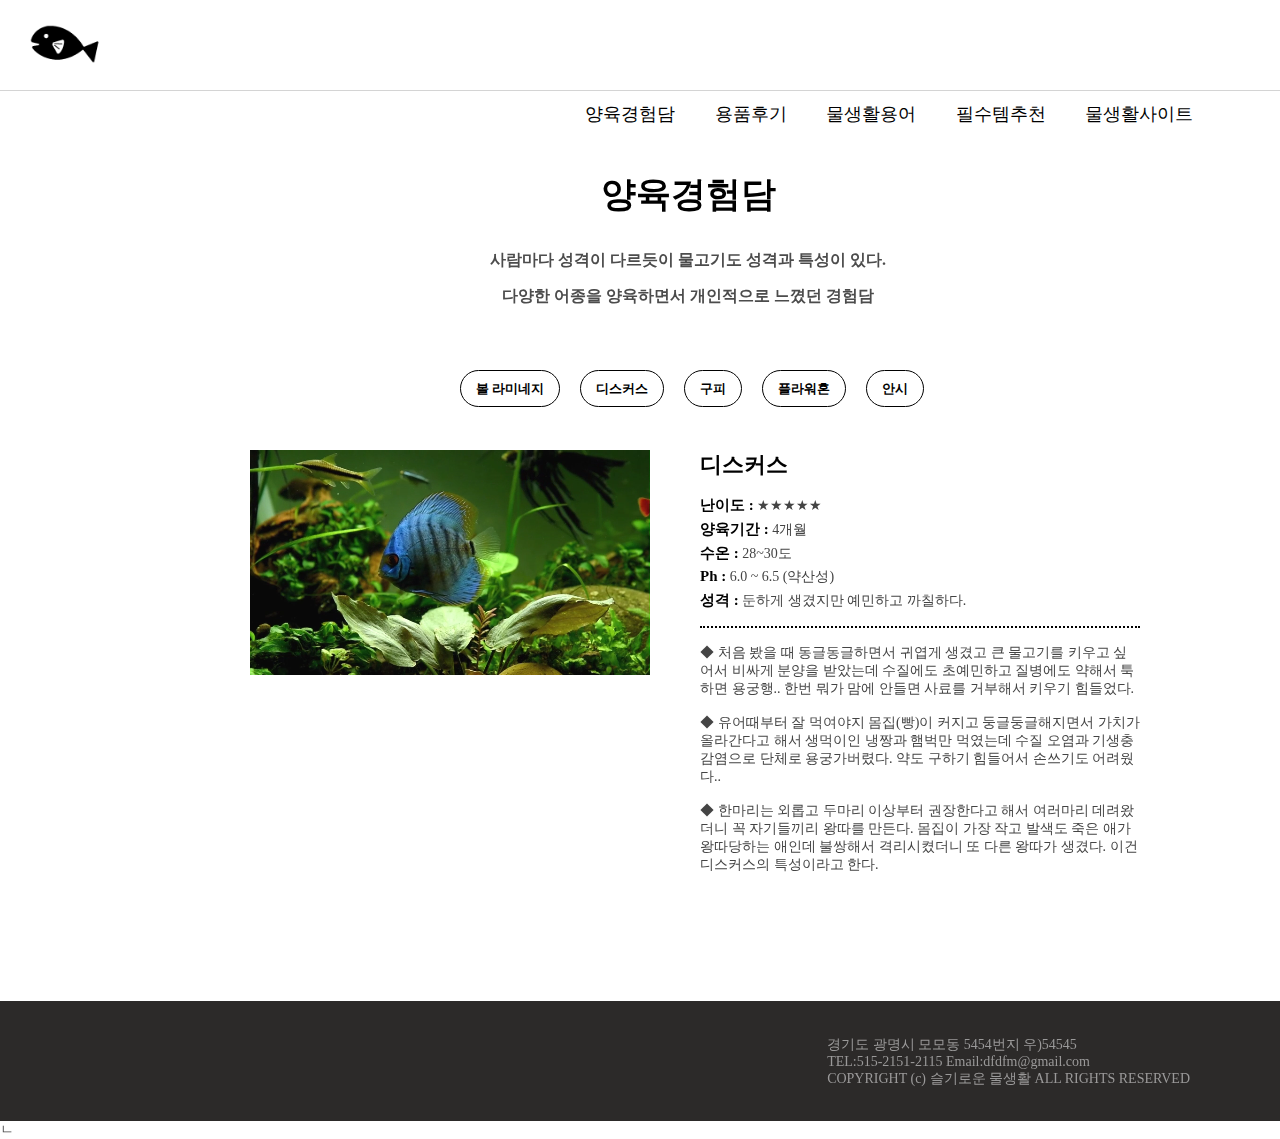
==== A1-1.html @ ca2c57f8 "Add files via upload" ====
<!DOCTYPE html>
<html lang="en">
<head>
    <meta charset="UTF-8">
    <meta name="viewport" content="width=device-width, initial-scale=1.0">
    <title>Document</title>
    <style>
        *{
            padding: 0;
            margin: 0;
        }

        body{
            font-family: '돋음';
            font-size: 14px;
            color: #444444;
        }
       
        li{
            list-style-type: none;
        }


        .clear{
            clear: both;
        }
        header{
            width: 100%;
            height: 90px;
            margin: 0 0 0 0px;
            border-bottom: solid 1px #ccccccd9;
            background-color: #ffffff;
          
        }
        #logo{
            float: left;
            margin: 20px 0 0 25px;

        }
        #menus{
            float: left;
            margin-left: 550px;
          
        }
        #top_menu{
            text-align: right;
            margin-top: 20px;
            
        }
        #main_menu{
            margin-top: 30px;
            margin-bottom: 30px;
            font-family: "맑은고딕";
            font-weight: 500;
            font-size: 18px;
            color: rgb(255, 255, 255);
        
        }

        #main_menu li{
            display: inline;
            margin-left: 35px;
        }
       
        #contents{
            width: 1140px;
            height: 800px;
            margin: 80px 0 0 0;
        }
       
    
        footer{
            width: 100%;
            height: 120px;
            margin-top: 30px;
            background-color: #2c2a29;
        }
        #footer_box{
            width: 1140px;
            height: 120px;
            margin: 0 auto;
           
            
    }
    #footer_logo{
    float: left;
    margin: 50px 30px 0 0;
    color: white;
    }
    
    #address{
    float: right;
    margin: 35px 20px 0 0;
    color: rgb(154, 153, 153);
    }

   

            a{margin-left: 50;}
        .a1:link{
            color:rgb(0, 0, 0);
            text-decoration: none;
            text-align:center;
            display:inline-block;
        }
        .a1:visited{
            color: rgb(110, 106, 112);
            text-decoration: none;}
            
        .a1:hover{
            color: rgb(0, 119, 255);
            text-decoration: none;
        }
    

        .bold3{
            font-size: 35px;
            font-weight:bold;
            color: #000000;
            text-align: center;
        }
        .bold2{
            font-size: 18px;
            font-weight:bold;
            color: #000000;
            text-align: center;
        }
        .bold1{
            font-size: 13px;
            font-weight:bold;
            color: #000000;
            text-align: center;
        }
        .bold4{
            font-size: 22px;
            font-weight:bold;
            color: #000000;
            
        }
        .bold5{
            font-size: 15px;
            font-weight:bold;
            color: #000000;
            
        }
        #div1{
            margin-left: 236px;
        }

        #ul{
            padding: 10px;
            text-align: center;
           float: left;
        }
        #ul2{
            padding: 10px;
            text-align: center;
           float: left;
        }
        #li{
            list-style-type: none;
            display: inline;}

            .div2{
                margin-left: 450px;
            }
            .div1{
                margin-left: 250px;
                float: left;
            }
            .p2{
                margin-left: 700px;
            }
            .p3{
                padding-bottom: 5px;
            }
            .line{border-bottom: dotted 2px black;
            }
       
            
#ul li a, #ul2 li a {
  text-decoration: none;
  color: #000; 
  padding: 10px 15px 10px 15px;
  border: 1.2px solid #000;
  border-radius: 20px;
  width: 10px;
}

#ul li a:hover, #ul2 li a:hover {
  color: #ffffff; 
  background-color: #000; 
}
.jo{
        padding-bottom: 15px;
        text-align: center;
        font-size: 16px;
        font-weight: 600;
        color: #4c4c4c;
    }
    
    </style>
</head>
<body>
    <header>
            
        <div id="logo">
            <a href="./index.html"><img src="./img/로고.png" width="80px"></a>
        </div>
        <nav id="menus">
          
            <ul id="main_menu">
                <li><a class="a1" href="A1.html">양육경험담</a></li>
                <li><a class="a1" href="A2.html">용품후기</a></li>
                <li><a class="a1" href="A3.html">물생활용어</a></li>
                <li><a class="a1" href="A4.html">필수템추천</a></li>
                <li><a class="a1" href="A5.html">물생활사이트</a></li>
            </ul>
        </nav>
    </header>

    
    <section id="contents">
        <div id="div1"><p class="bold3">양육경험담</p><br><br>
            <p class="jo">사람마다 성격이 다르듯이 물고기도 성격과 특성이 있다.</p>
                <p class="jo">다양한 어종을 양육하면서 개인적으로 느꼈던 경험담</p></div>
            <br><br><br>


<div class="div2">
    <ul id="ul">
        <li class="bold1"><a href="A1.html">볼 라미네지</a></li>
    </ul>
    <ul id="ul">
        <li class="bold1"><a href="A1-1.html">디스커스</a></li>
    </ul>
    <ul id="ul2">
        <li class="bold1"><a href="A1-2.html">구피</a></li>
    </ul>
    <ul id="ul">
    <li class="bold1"><a href="A1-3.html">플라워혼</a></li>
    </ul>
    <ul id="ul2">
    <li class="bold1"><a href="A1-4.html">안시</a></li>
    </ul>
    </div>

<br><br><br><br><br>
<video class="div1" autoplay muted loop width="400px" >
<source src="./img/wwww.mp4" type="video/mp4">
</video>
<div class="p2"><p class="bold4">디스커스</p><br>
    <p class="p3"><span class="bold5">난이도 :</span> ★★★★★</p>
        <p class="p3"><span class="bold5">양육기간 :</span> 4개월 </p>
            <p class="p3"><span class="bold5">수온 :</span> 28~30도</p>
                <p class="p3"><span class="bold5">Ph :</span> 6.0 ~ 6.5 (약산성)</p>
                   <span class="bold5">성격 :</span> 둔하게 생겼지만 예민하고 까칠하다. <br><br>

                   <div class="line"></div><br>

         <p>◆ 처음 봤을 때 동글동글하면서 귀엽게 생겼고 큰 물고기를 키우고 싶어서 비싸게 분양을 받았는데 수질에도 초예민하고 질병에도 약해서 툭하면 용궁행.. 한번 뭐가 맘에 안들면 사료를 거부해서 키우기 힘들었다. </p><br>
         <p> ◆ 유어때부터 잘 먹여야지 몸집(빵)이 커지고 둥글둥글해지면서 가치가 올라간다고 해서 생먹이인 냉짱과 햄벅만 먹였는데 수질 오염과 기생충 감염으로 단체로 용궁가버렸다. 약도 구하기 힘들어서 손쓰기도 어려웠다.. </p><br>
         <p>◆ 한마리는 외롭고 두마리 이상부터 권장한다고 해서 여러마리 데려왔더니 꼭 자기들끼리 왕따를 만든다. 몸집이 가장 작고 발색도 죽은 애가 왕따당하는 애인데 불쌍해서 격리시켰더니 또 다른 왕따가 생겼다. 이건 디스커스의 특성이라고 한다. </p><br>
</div>
</section>
<div class="clear"></div>
<footer>
    <div id="footer_box">
        <div id="footer_logo">
        </div>
    <ul id="address">
        <li>경기도 광명시 모모동 5454번지 우)54545</li>
        <li>TEL:515-2151-2115 Email:dfdfm@gmail.com</li>
        <li>COPYRIGHT (c) 슬기로운 물생활 ALL RIGHTS RESERVED</li>
    </ul>
</div>
</footer>ㄴ
</body>
</html>
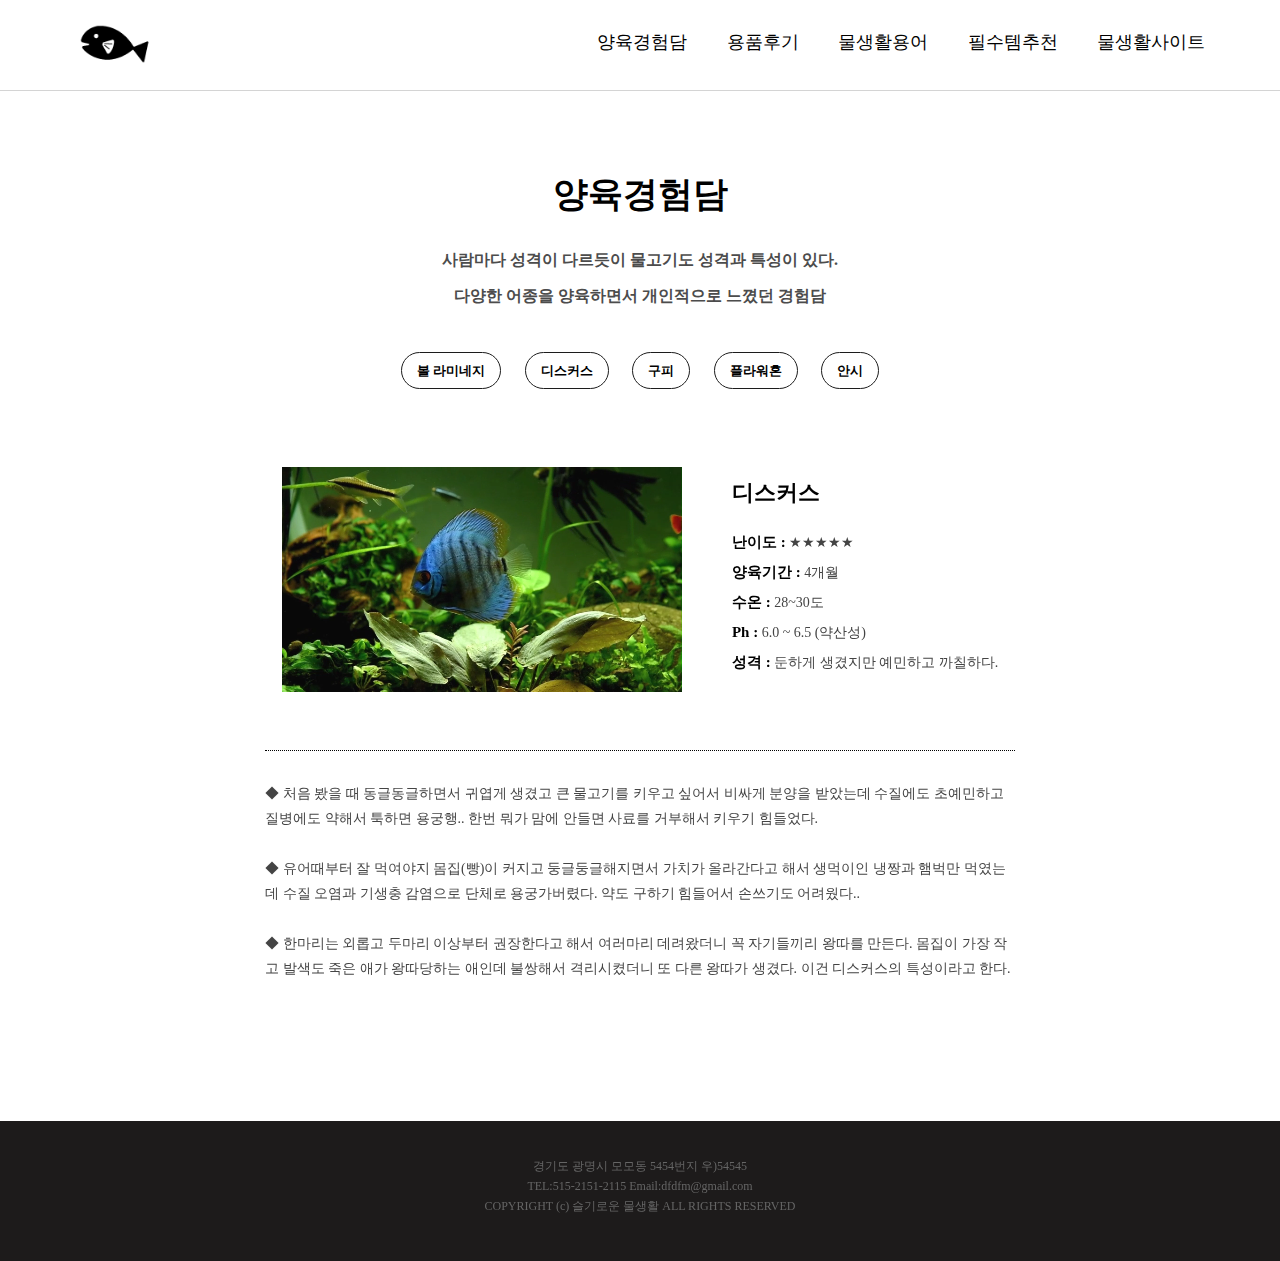
==== commit bf6a5026: "Add files via upload" ====
--- a/A1-1.html
+++ b/A1-1.html
@@ -1,215 +1,246 @@
 <!DOCTYPE html>
 <html lang="en">
+
 <head>
     <meta charset="UTF-8">
     <meta name="viewport" content="width=device-width, initial-scale=1.0">
     <title>Document</title>
     <style>
-        *{
+        * {
             padding: 0;
             margin: 0;
         }
 
-        body{
+        body {
             font-family: '돋음';
             font-size: 14px;
             color: #444444;
         }
-       
-        li{
+
+        li {
             list-style-type: none;
         }
 
 
-        .clear{
+        .clear {
             clear: both;
         }
-        header{
-            width: 100%;
+
+        header {
             height: 90px;
-            margin: 0 0 0 0px;
             border-bottom: solid 1px #ccccccd9;
-            background-color: #ffffff;
-          
-        }
-        #logo{
+            padding: 0px 75px;
+        }
+
+
+        .logo {
             float: left;
-            margin: 20px 0 0 25px;
-
-        }
-        #menus{
-            float: left;
-            margin-left: 550px;
-          
-        }
-        #top_menu{
+            margin-top: 20px;
+        }
+
+        /*메뉴*/
+        .menus {
+            float: right;
+        }
+
+        .top_menu {
             text-align: right;
             margin-top: 20px;
-            
-        }
-        #main_menu{
+
+        }
+
+        .main_menu {
             margin-top: 30px;
             margin-bottom: 30px;
             font-family: "맑은고딕";
             font-weight: 500;
             font-size: 18px;
             color: rgb(255, 255, 255);
-        
-        }
-
-        #main_menu li{
+
+        }
+
+        .main_menu li {
             display: inline;
             margin-left: 35px;
         }
-       
-        #contents{
-            width: 1140px;
-            height: 800px;
-            margin: 80px 0 0 0;
-        }
-       
-    
-        footer{
+
+
+        .contents {
             width: 100%;
-            height: 120px;
-            margin-top: 30px;
-            background-color: #2c2a29;
-        }
-        #footer_box{
-            width: 1140px;
-            height: 120px;
-            margin: 0 auto;
-           
-            
-    }
-    #footer_logo{
-    float: left;
-    margin: 50px 30px 0 0;
-    color: white;
-    }
-    
-    #address{
-    float: right;
-    margin: 35px 20px 0 0;
-    color: rgb(154, 153, 153);
-    }
-
-   
-
-            a{margin-left: 50;}
-        .a1:link{
-            color:rgb(0, 0, 0);
+            height: 950px;
+            text-align: center;
+        }
+
+
+        footer {
+            width: 100%;
+            height: 140px;
+            background-color: #1d1b1b;
+            text-align: center;
+        }
+
+
+        .footer_box {
+            width: 100%;
+            padding-top: 35px;
+        }
+
+
+        .address {
+            text-align: center;
+            font-size: 12px;
+            color: rgb(101, 101, 101);
+            line-height: 20px;
+
+        }
+
+
+
+        a {
+            margin-left: 50;
+        }
+
+        .a1:link {
+            color: rgb(0, 0, 0);
             text-decoration: none;
-            text-align:center;
-            display:inline-block;
-        }
-        .a1:visited{
+            text-align: center;
+            display: inline-block;
+        }
+
+        .a1:visited {
             color: rgb(110, 106, 112);
-            text-decoration: none;}
-            
-        .a1:hover{
+            text-decoration: none;
+        }
+
+        .a1:hover {
             color: rgb(0, 119, 255);
             text-decoration: none;
         }
-    
-
-        .bold3{
+
+
+        .bold3 {
             font-size: 35px;
-            font-weight:bold;
-            color: #000000;
-            text-align: center;
-        }
-        .bold2{
+            font-weight: bold;
+            color: #000000;
+            text-align: center;
+        }
+
+        .bold2 {
             font-size: 18px;
-            font-weight:bold;
-            color: #000000;
-            text-align: center;
-        }
-        .bold1{
+            font-weight: bold;
+            color: #000000;
+            text-align: center;
+        }
+
+        .bold1 {
             font-size: 13px;
-            font-weight:bold;
-            color: #000000;
-            text-align: center;
-        }
-        .bold4{
+            font-weight: bold;
+            color: #000000;
+            text-align: center;
+        }
+
+        .bold4 {
             font-size: 22px;
-            font-weight:bold;
-            color: #000000;
+            font-weight: bold;
+            color: #000000;
+
+        }
+
+        .bold5 {
+            font-size: 15px;
+            font-weight: bold;
+            color: #000000;
+
+        }
+
+        /*설명글*/
+        .div1 {
+            margin-top: 80px;
+        }
+
+        .ul {
+            padding: 10px;
+            text-align: center;
+            display: inline-block;
+            margin: 0;
+        }
+
+        .li {
+            list-style-type: none;
+        }
+
+        .div2 {
+            padding-top: 30px;
+        }
+
+        .div3 {
+            display: flex;
+            justify-content: center;
+            align-items: center; 
+            gap: 50px;
+            margin-top: 70px;
+        }
+
+        .p2 {
+            text-align: left;
+            line-height: 25px;
+            margin-top: 20px;
+        }
+
+        .p3 {
+            padding-bottom: 5px;
+        }
+
+        .line {
+            border-bottom: dotted 1.5px black;
+            margin: 30px 0;
+        }
+
+
+        .ul li a {
+            text-decoration: none;
+            color: #000;
+            padding: 10px 15px;
+            border: 1px solid #1c1c1c;
+            border-radius: 20px;
             
         }
-        .bold5{
-            font-size: 15px;
-            font-weight:bold;
-            color: #000000;
-            
-        }
-        #div1{
-            margin-left: 236px;
-        }
-
-        #ul{
-            padding: 10px;
-            text-align: center;
-           float: left;
-        }
-        #ul2{
-            padding: 10px;
-            text-align: center;
-           float: left;
-        }
-        #li{
-            list-style-type: none;
-            display: inline;}
-
-            .div2{
-                margin-left: 450px;
-            }
-            .div1{
-                margin-left: 250px;
-                float: left;
-            }
-            .p2{
-                margin-left: 700px;
-            }
-            .p3{
-                padding-bottom: 5px;
-            }
-            .line{border-bottom: dotted 2px black;
-            }
-       
-            
-#ul li a, #ul2 li a {
-  text-decoration: none;
-  color: #000; 
-  padding: 10px 15px 10px 15px;
-  border: 1.2px solid #000;
-  border-radius: 20px;
-  width: 10px;
-}
-
-#ul li a:hover, #ul2 li a:hover {
-  color: #ffffff; 
-  background-color: #000; 
-}
-.jo{
-        padding-bottom: 15px;
-        text-align: center;
-        font-size: 16px;
-        font-weight: 600;
-        color: #4c4c4c;
-    }
-    
+
+        .ul li a:hover {
+            color: #ffffff;
+            background-color: #000;
+        }
+
+        .jo {
+            padding-bottom: 15px;
+            text-align: center;
+            font-size: 16px;
+            font-weight: 600;
+            color: #4c4c4c;
+        }
+
+        .div4{
+            width: 750px;
+            margin: 50px auto;
+            text-align: left;
+            line-height: 25px;
+        }
+
     </style>
+
 </head>
+
+
+
 <body>
     <header>
-            
-        <div id="logo">
+
+        <div class="logo">
             <a href="./index.html"><img src="./img/로고.png" width="80px"></a>
         </div>
-        <nav id="menus">
-          
-            <ul id="main_menu">
+        <nav class="menus">
+
+            <ul class="main_menu">
                 <li><a class="a1" href="A1.html">양육경험담</a></li>
                 <li><a class="a1" href="A2.html">용품후기</a></li>
                 <li><a class="a1" href="A3.html">물생활용어</a></li>
@@ -219,61 +250,81 @@
         </nav>
     </header>
 
-    
-    <section id="contents">
-        <div id="div1"><p class="bold3">양육경험담</p><br><br>
+
+    <section class="contents">
+
+        <div class="div1">
+            <p class="bold3">양육경험담</p><br><br>
             <p class="jo">사람마다 성격이 다르듯이 물고기도 성격과 특성이 있다.</p>
-                <p class="jo">다양한 어종을 양육하면서 개인적으로 느꼈던 경험담</p></div>
-            <br><br><br>
-
-
-<div class="div2">
-    <ul id="ul">
-        <li class="bold1"><a href="A1.html">볼 라미네지</a></li>
-    </ul>
-    <ul id="ul">
-        <li class="bold1"><a href="A1-1.html">디스커스</a></li>
-    </ul>
-    <ul id="ul2">
-        <li class="bold1"><a href="A1-2.html">구피</a></li>
-    </ul>
-    <ul id="ul">
-    <li class="bold1"><a href="A1-3.html">플라워혼</a></li>
-    </ul>
-    <ul id="ul2">
-    <li class="bold1"><a href="A1-4.html">안시</a></li>
-    </ul>
-    </div>
-
-<br><br><br><br><br>
-<video class="div1" autoplay muted loop width="400px" >
-<source src="./img/wwww.mp4" type="video/mp4">
-</video>
-<div class="p2"><p class="bold4">디스커스</p><br>
-    <p class="p3"><span class="bold5">난이도 :</span> ★★★★★</p>
-        <p class="p3"><span class="bold5">양육기간 :</span> 4개월 </p>
-            <p class="p3"><span class="bold5">수온 :</span> 28~30도</p>
+            <p class="jo">다양한 어종을 양육하면서 개인적으로 느꼈던 경험담</p>
+        </div>
+
+        <div class="div2">
+            <ul class="ul">
+                <li class="bold1"><a href="A1.html">볼 라미네지</a></li>
+            </ul>
+            <ul class="ul">
+                <li class="bold1"><a href="A1-1.html">디스커스</a></li>
+            </ul>
+            <ul class="ul">
+                <li class="bold1"><a href="A1-2.html">구피</a></li>
+            </ul>
+            <ul class="ul">
+                <li class="bold1"><a href="A1-3.html">플라워혼</a></li>
+            </ul>
+            <ul class="ul">
+                <li class="bold1"><a href="A1-4.html">안시</a></li>
+            </ul>
+        </div>
+
+        
+        <div class="div3">
+
+            <video autoplay muted loop width="400px">
+                <source src="./img/wwww.mp4" type="video/mp4">
+            </video>
+
+            <div class="p2">
+                <p class="bold4">디스커스</p><br>
+                <p class="p3"><span class="bold5">난이도 :</span> ★★★★★</p>
+                <p class="p3"><span class="bold5">양육기간 :</span> 4개월 </p>
+                <p class="p3"><span class="bold5">수온 :</span> 28~30도</p>
                 <p class="p3"><span class="bold5">Ph :</span> 6.0 ~ 6.5 (약산성)</p>
-                   <span class="bold5">성격 :</span> 둔하게 생겼지만 예민하고 까칠하다. <br><br>
-
-                   <div class="line"></div><br>
-
-         <p>◆ 처음 봤을 때 동글동글하면서 귀엽게 생겼고 큰 물고기를 키우고 싶어서 비싸게 분양을 받았는데 수질에도 초예민하고 질병에도 약해서 툭하면 용궁행.. 한번 뭐가 맘에 안들면 사료를 거부해서 키우기 힘들었다. </p><br>
-         <p> ◆ 유어때부터 잘 먹여야지 몸집(빵)이 커지고 둥글둥글해지면서 가치가 올라간다고 해서 생먹이인 냉짱과 햄벅만 먹였는데 수질 오염과 기생충 감염으로 단체로 용궁가버렸다. 약도 구하기 힘들어서 손쓰기도 어려웠다.. </p><br>
-         <p>◆ 한마리는 외롭고 두마리 이상부터 권장한다고 해서 여러마리 데려왔더니 꼭 자기들끼리 왕따를 만든다. 몸집이 가장 작고 발색도 죽은 애가 왕따당하는 애인데 불쌍해서 격리시켰더니 또 다른 왕따가 생겼다. 이건 디스커스의 특성이라고 한다. </p><br>
-</div>
-</section>
-<div class="clear"></div>
-<footer>
-    <div id="footer_box">
-        <div id="footer_logo">
-        </div>
-    <ul id="address">
-        <li>경기도 광명시 모모동 5454번지 우)54545</li>
-        <li>TEL:515-2151-2115 Email:dfdfm@gmail.com</li>
-        <li>COPYRIGHT (c) 슬기로운 물생활 ALL RIGHTS RESERVED</li>
-    </ul>
-</div>
-</footer>ㄴ
+                <span class="bold5">성격 :</span> 둔하게 생겼지만 예민하고 까칠하다. <br><br>
+
+            </div>
+
+        </div>
+
+        <div class="div4">
+
+            <div class="line"></div>
+
+            <p>◆ 처음 봤을 때 동글동글하면서 귀엽게 생겼고 큰 물고기를 키우고 싶어서 비싸게 분양을 받았는데 수질에도 초예민하고 질병에도 약해서 툭하면 용궁행.. 한번 뭐가 맘에 안들면 사료를 거부해서
+                키우기 힘들었다. </p><br>
+            <p> ◆ 유어때부터 잘 먹여야지 몸집(빵)이 커지고 둥글둥글해지면서 가치가 올라간다고 해서 생먹이인 냉짱과 햄벅만 먹였는데 수질 오염과 기생충 감염으로 단체로 용궁가버렸다. 약도 구하기
+                힘들어서 손쓰기도 어려웠다.. </p><br>
+            <p>◆ 한마리는 외롭고 두마리 이상부터 권장한다고 해서 여러마리 데려왔더니 꼭 자기들끼리 왕따를 만든다. 몸집이 가장 작고 발색도 죽은 애가 왕따당하는 애인데 불쌍해서 격리시켰더니 또 다른
+                왕따가 생겼다. 이건 디스커스의 특성이라고 한다. </p><br>
+
+        </div>
+
+    </section>
+
+
+
+    <div class="clear"></div>
+
+
+    <footer>
+        <div class="footer_box">
+            <ul class="address">
+                <li>경기도 광명시 모모동 5454번지 우)54545</li>
+                <li>TEL:515-2151-2115 Email:dfdfm@gmail.com</li>
+                <li>COPYRIGHT (c) 슬기로운 물생활 ALL RIGHTS RESERVED</li>
+            </ul>
+        </div>
+    </footer>
 </body>
+
 </html>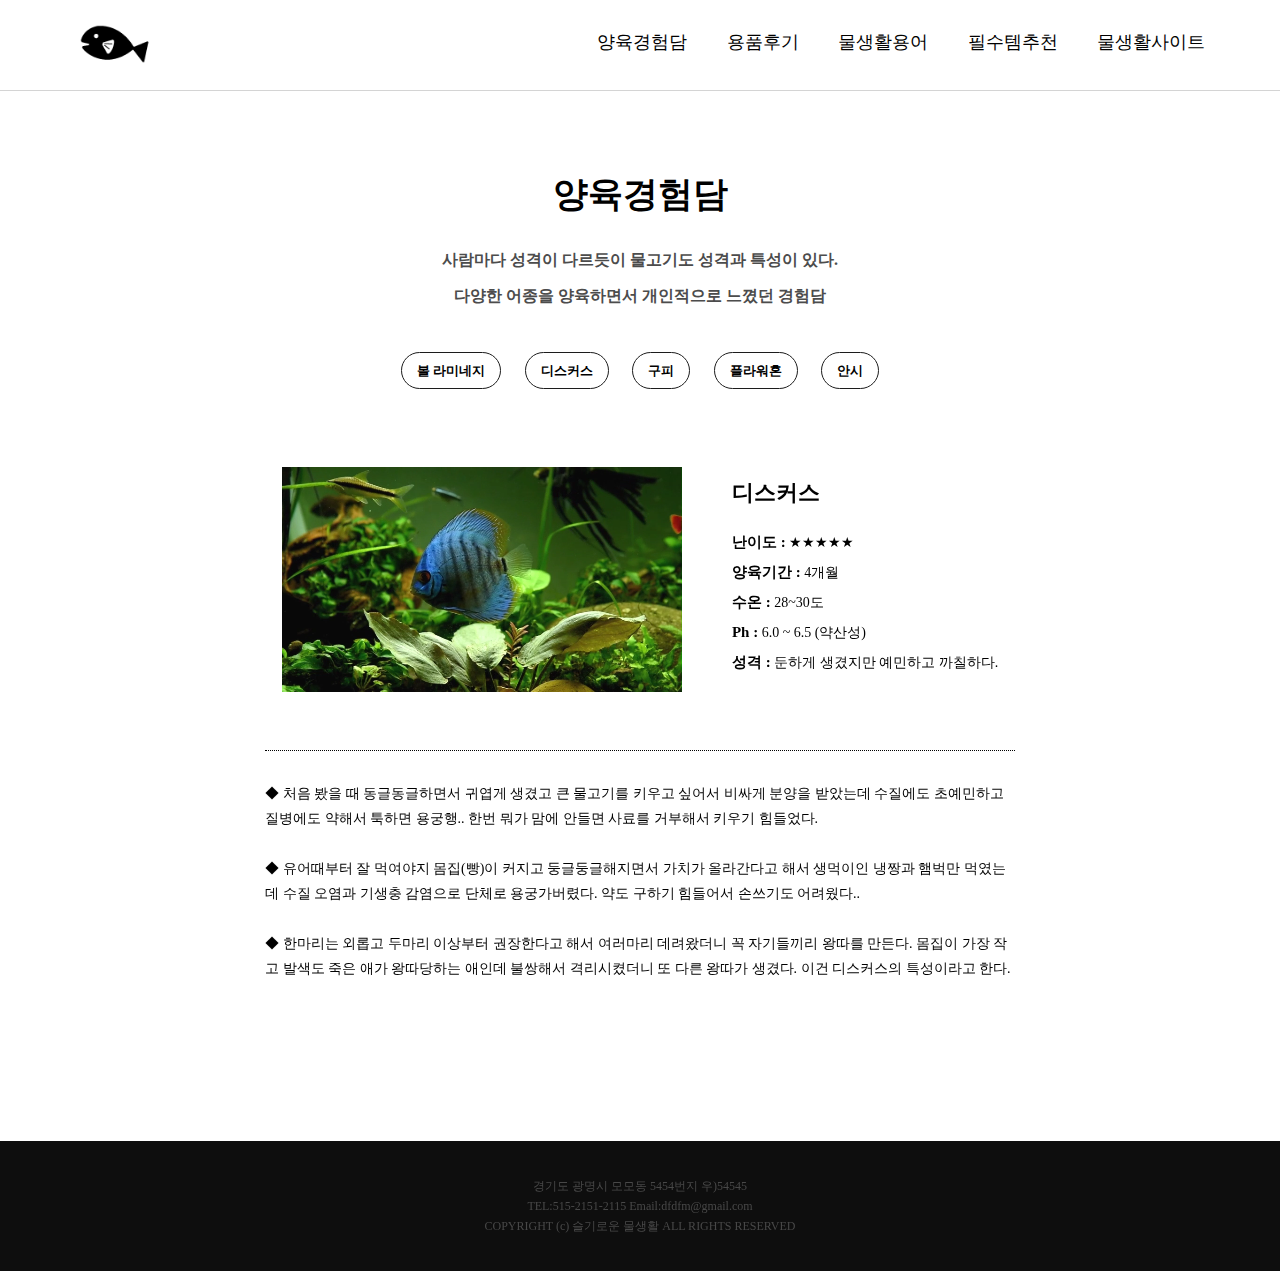
==== commit 0bd8553d: "Add files via upload" ====
--- a/A1-1.html
+++ b/A1-1.html
@@ -5,178 +5,23 @@
     <meta charset="UTF-8">
     <meta name="viewport" content="width=device-width, initial-scale=1.0">
     <title>Document</title>
+
+    <link rel="stylesheet" href="./main.css">
+
     <style>
-        * {
-            padding: 0;
-            margin: 0;
-        }
-
-        body {
-            font-family: '돋음';
-            font-size: 14px;
-            color: #444444;
-        }
-
-        li {
-            list-style-type: none;
-        }
-
-
-        .clear {
-            clear: both;
-        }
-
-        header {
-            height: 90px;
-            border-bottom: solid 1px #ccccccd9;
-            padding: 0px 75px;
-        }
-
-
-        .logo {
-            float: left;
-            margin-top: 20px;
-        }
-
-        /*메뉴*/
-        .menus {
-            float: right;
-        }
-
-        .top_menu {
-            text-align: right;
-            margin-top: 20px;
-
-        }
-
-        .main_menu {
-            margin-top: 30px;
-            margin-bottom: 30px;
-            font-family: "맑은고딕";
-            font-weight: 500;
-            font-size: 18px;
-            color: rgb(255, 255, 255);
-
-        }
-
-        .main_menu li {
-            display: inline;
-            margin-left: 35px;
-        }
-
-
+       
         .contents {
             width: 100%;
-            height: 950px;
+            height: 1050px;
             text-align: center;
         }
 
-
-        footer {
-            width: 100%;
-            height: 140px;
-            background-color: #1d1b1b;
-            text-align: center;
-        }
-
-
-        .footer_box {
-            width: 100%;
-            padding-top: 35px;
-        }
-
-
-        .address {
-            text-align: center;
-            font-size: 12px;
-            color: rgb(101, 101, 101);
-            line-height: 20px;
-
-        }
-
-
-
-        a {
-            margin-left: 50;
-        }
-
-        .a1:link {
-            color: rgb(0, 0, 0);
-            text-decoration: none;
-            text-align: center;
-            display: inline-block;
-        }
-
-        .a1:visited {
-            color: rgb(110, 106, 112);
-            text-decoration: none;
-        }
-
-        .a1:hover {
-            color: rgb(0, 119, 255);
-            text-decoration: none;
-        }
-
-
-        .bold3 {
-            font-size: 35px;
-            font-weight: bold;
-            color: #000000;
-            text-align: center;
-        }
-
-        .bold2 {
-            font-size: 18px;
-            font-weight: bold;
-            color: #000000;
-            text-align: center;
-        }
-
-        .bold1 {
-            font-size: 13px;
-            font-weight: bold;
-            color: #000000;
-            text-align: center;
-        }
-
-        .bold4 {
-            font-size: 22px;
-            font-weight: bold;
-            color: #000000;
-
-        }
-
-        .bold5 {
-            font-size: 15px;
-            font-weight: bold;
-            color: #000000;
-
-        }
-
-        /*설명글*/
-        .div1 {
-            margin-top: 80px;
-        }
-
-        .ul {
-            padding: 10px;
-            text-align: center;
-            display: inline-block;
-            margin: 0;
-        }
-
-        .li {
-            list-style-type: none;
-        }
-
-        .div2 {
-            padding-top: 30px;
-        }
+       
 
         .div3 {
             display: flex;
             justify-content: center;
-            align-items: center; 
+            align-items: center;
             gap: 50px;
             margin-top: 70px;
         }
@@ -203,7 +48,7 @@
             padding: 10px 15px;
             border: 1px solid #1c1c1c;
             border-radius: 20px;
-            
+
         }
 
         .ul li a:hover {
@@ -219,14 +64,14 @@
             color: #4c4c4c;
         }
 
-        .div4{
+        .div4 {
             width: 750px;
             margin: 50px auto;
             text-align: left;
             line-height: 25px;
         }
+    </style>
 
-    </style>
 
 </head>
 
@@ -249,7 +94,6 @@
             </ul>
         </nav>
     </header>
-
 
     <section class="contents">
 
@@ -316,15 +160,14 @@
     <div class="clear"></div>
 
 
+   
     <footer>
-        <div class="footer_box">
-            <ul class="address">
-                <li>경기도 광명시 모모동 5454번지 우)54545</li>
-                <li>TEL:515-2151-2115 Email:dfdfm@gmail.com</li>
-                <li>COPYRIGHT (c) 슬기로운 물생활 ALL RIGHTS RESERVED</li>
-            </ul>
-        </div>
-    </footer>
+        <ul class="address">
+            <li>경기도 광명시 모모동 5454번지 우)54545</li>
+            <li>TEL:515-2151-2115 Email:dfdfm@gmail.com</li>
+            <li>COPYRIGHT (c) 슬기로운 물생활 ALL RIGHTS RESERVED</li>
+        </ul>
+</footer>
 </body>
 
 </html>--- a/main.css
+++ b/main.css
@@ -0,0 +1,129 @@
+* {
+    padding: 0;
+    margin: 0;
+}
+
+body {
+    font-family: '돋음';
+    font-size: 14px;
+    display: flex;
+    flex-direction: column;
+    min-height: 100vh; /* 전체 화면을 차지하도록 설정 */
+}
+
+.a1{
+    color: rgb(0, 0, 0);
+    text-decoration: none;
+    text-align: center;
+    display: inline-block;
+}
+
+.a1:hover {
+    color: rgb(0, 119, 255);
+    text-decoration: none;
+}
+
+
+li {
+    list-style-type: none;
+}
+
+header {
+    height: 90px;
+    border-bottom: solid 1px #ccccccd9;
+    padding: 0 75px;
+}
+
+.logo {
+    float: left;
+    margin-top: 20px;
+}
+
+.menus {
+    float: right;
+}
+
+.main_menu {
+    margin-top: 30px;
+    margin-bottom: 30px;
+    font-family: "맑은고딕";
+    font-weight: 500;
+    font-size: 18px;
+    color: rgb(255, 255, 255);
+
+}
+
+.main_menu li {
+    display: inline;
+    margin-left: 35px;
+}
+
+footer {
+    background-color: #0e0e0e;
+    padding: 35px 0;
+    text-align: center;
+    color: #484848;
+    font-size: 12px;
+}
+
+.address {
+    line-height: 20px;
+}
+
+
+
+.bold3 {
+    font-size: 35px;
+    font-weight: bold;
+    color: #000000;
+    text-align: center;
+}
+
+.bold2 {
+    font-size: 18px;
+    font-weight: bold;
+    color: #000000;
+    text-align: center;
+}
+
+.bold1 {
+    font-size: 13px;
+    font-weight: bold;
+    color: #000000;
+    text-align: center;
+}
+
+.bold4 {
+    font-size: 22px;
+    font-weight: bold;
+    color: #000000;
+
+}
+
+.bold5 {
+    font-size: 15px;
+    font-weight: bold;
+    color: #000000;
+
+}
+
+/*설명글*/
+.div1 {
+    margin-top: 80px;
+}
+
+
+.ul {
+    padding: 10px;
+    text-align: center;
+    display: inline-block;
+    margin: 0;
+}
+
+.li {
+    list-style-type: none;
+}
+
+.div2 {
+    padding-top: 30px;
+}
